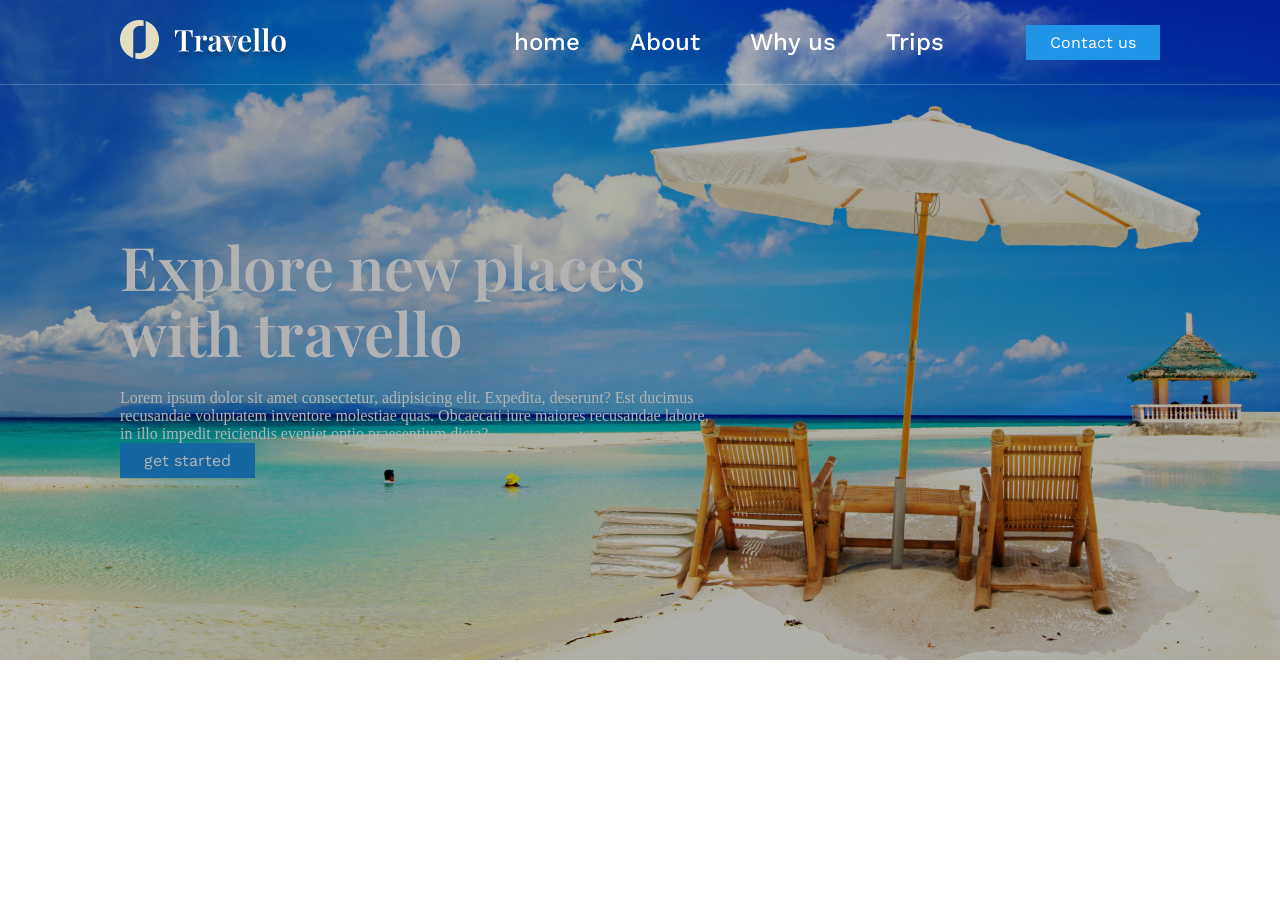
==== index.html @ da033c78 "first commit" ====
<!DOCTYPE html>
<html lang="en">

    <head>
        <meta charset="UTF-8">
        <meta http-equiv="X-UA-Compatible" content="IE=edge">
        <meta name="viewport" content="width=device-width, initial-scale=1.0">
        <title>Homework6</title>
        <link rel="preconnect" href="https://fonts.googleapis.com">
        <link rel="preconnect" href="https://fonts.gstatic.com" crossorigin>
        <link
            href="https://fonts.googleapis.com/css2?family=Playfair+Display:wght@400;500;600;700&family=Work+Sans:wght@400;500;600&display=swap"
            rel="stylesheet">
        <link rel="stylesheet" href="https://cdn.jsdelivr.net/npm/swiper@8/swiper-bundle.min.css" />
        <link rel="stylesheet" href="style.css">
    </head>

    <body>
        <header class="Header1">
            <div class="logo">
                <a href=" ">
                    <img src="./logo.png" alt="">
                </a>
            </div>
            <div class="rightS">
                <nav>
                    <ul>
                        <li><a href=" ">home</a></li>
                        <li><a href=" ">About</a></li>
                        <li><a href=" ">Why us</a></li>
                        <li><a href=" ">Trips</a></li>
                    </ul>
                </nav>
                <div class="buttons">
                    <a href=" "> Contact us</a>
                </div>
            </div>
        </header>
        <section class="hero">
            <figure>
                <img src="./MAINPHOTO.jpg" alt="Travello">
            </figure>
            <div class="MainContent">
                <h1 class="h1">Explore new places with travello</h1>
                <p class="text"> Lorem ipsum dolor sit amet consectetur, adipisicing elit. Expedita, deserunt? Est
                    ducimus
                    recusandae
                    voluptatem inventore molestiae quas. Obcaecati iure maiores recusandae labore, in illo impedit
                    reiciendis eveniet optio praesentium dicta?
                </p>
                <div class="buttons">
                    <a href="#">get started</a>
                </div>
            </div>
        </section>
    </body>

</html>
---- style.css ----
*{  margin: 0;
    box-sizing: border-box;
    padding: 0;
    position: relative;
}
:root{
    --fontSans: "Work Sans", sans-serif;
    --colorWhite: #ffffff;}
.buttons a{
        display: inline-flex;
        align-items: center;
        justify-content: center;
        padding: 8px 24px;
        background-color: #2094E6;
        color: var(--colorWhite);
        font-size: 16px;
        font-family: var(--fontSans);
        text-decoration: none;}

.Header1{
    display: flex;
    align-items: center;
    justify-content: space-between;
    padding: 20px 120px;
    position: absolute;
    top: 0;
    left: 0;
    width: 100%;
    border-bottom: 1px solid rgba(255,255,255, 0.2);
   z-index: 4;   
}
header.Header1 .logo img:hover{
    background-color: beige;
    opacity: 40%;
}
 header.Header1 .rightS nav{
    margin-right: 82px;
 }

.rightS{
    display: flex;
    align-items: center;
}
header.Header1 .rightS nav ul{
    display: flex;
    align-items: center;
    list-style: none;
    gap: 50px;}

header.Header1 .rightS nav ul li a{
    font-size: 24px;
    color: var(--colorWhite);
    font-weight: 500;
    font-family: var(--fontSans);
    text-decoration: none;}

 header.Header1 .rightS nav ul li:hover{
    background-color: rgb(207, 197, 197);
    opacity: 40%;
    }
 header.Header1 .buttons a:hover{
    background-color: rgb(207, 197, 197);
    opacity: 40%;
 }
section.hero{
    display: flex;
    align-items: center;
    min-height: 660px;
}
section.hero::before{
    content:" ";
    display: block;
    position: absolute;
    top: 0;
    left: 0;
    width: 100%;
    height: 100%;
    background-color: rgba(0,0,0, 0.3);
    z-index: 1;
}
 section.hero figure{
  position: absolute;
    top: 0;
    left: 0;
    width: 100%;
    height: 100%;  
}
section.hero figure img{
    height: 100%;
    width: 100%;
    object-fit: cover;
}  
section.hero .MainContent{
    max-width: 592px;
    margin: 150px 0 100px 120px;
    color: var(--colorWhite); 
}
section.hero .MainContent h1{
    font-size: 60px;
    font-family: "Playfair Display", sans-serif;
    font-weight: 600;
    margin-bottom: 24px;
    line-height: 66px;
}
section.hero .MainContent text{
    font-size: 18px;
    font-family: var(--fontSans);
    margin-bottom: 24px;
    line-height: 27px;
}
section.hero .buttons a:hover{
    background-color: rgb(207, 197, 197);
    opacity: 40%;
}
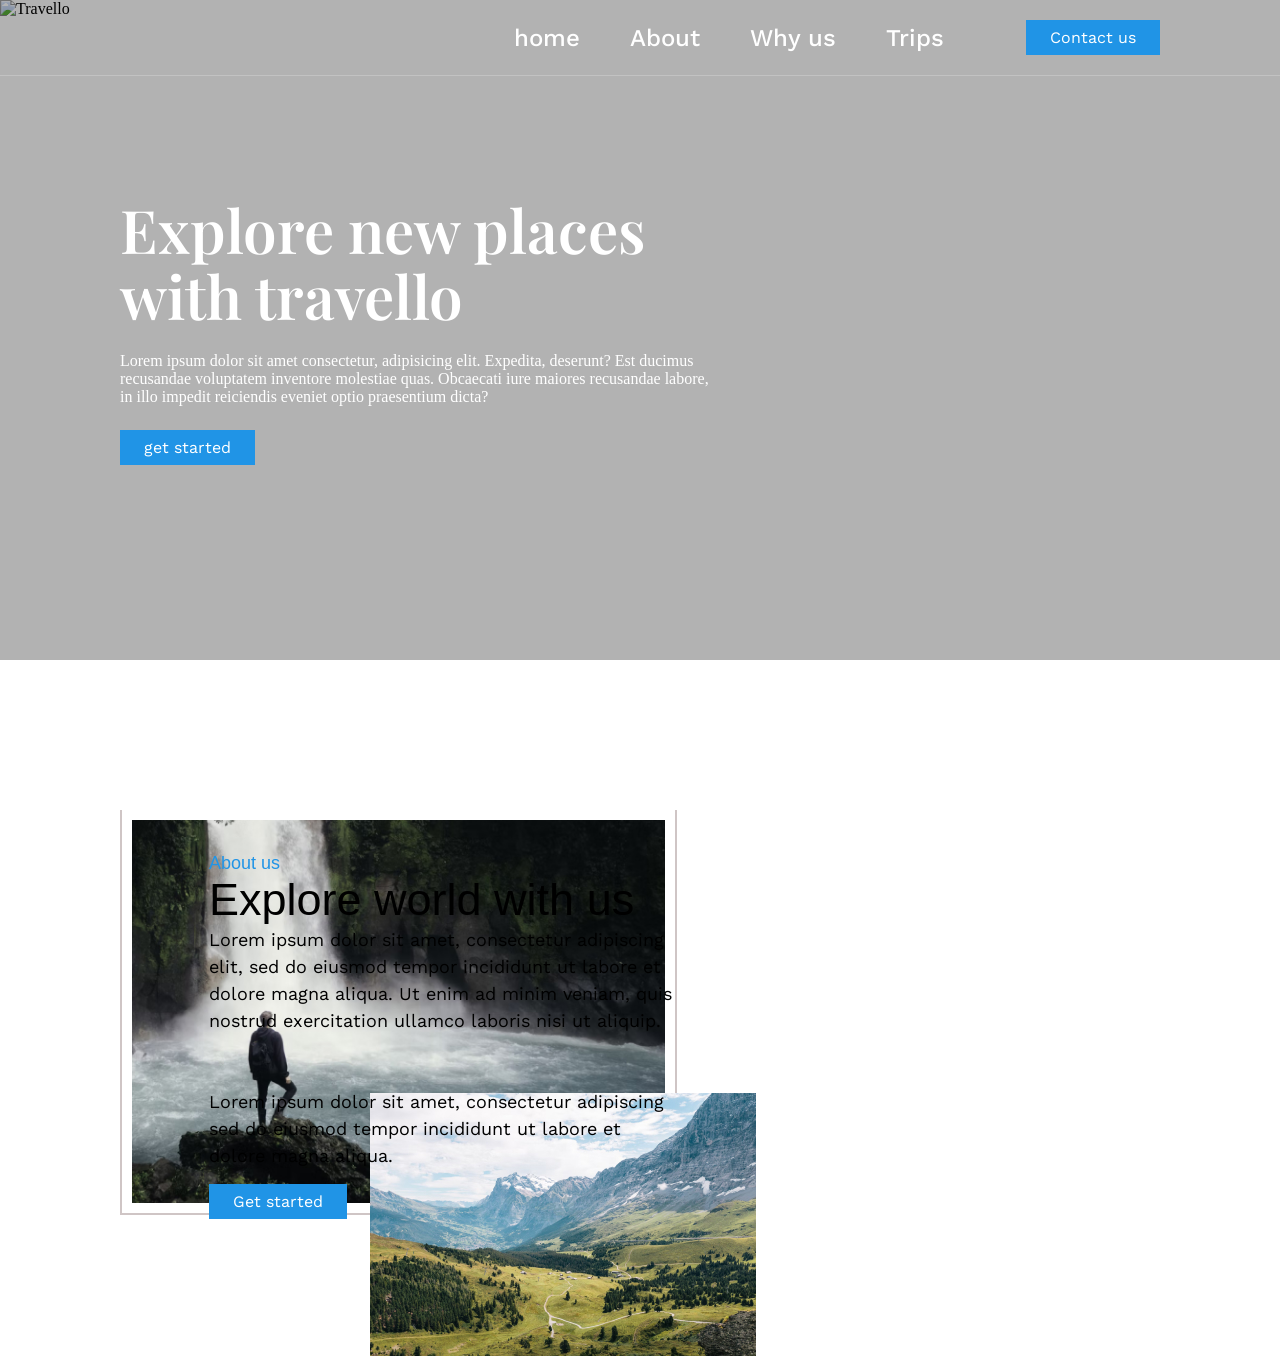
==== commit 4ab542c3: "css-responsive vol1" ====
--- a/index.html
+++ b/index.html
@@ -19,7 +19,7 @@
         <header class="Header1">
             <div class="logo">
                 <a href=" ">
-                    <img src="./logo.png" alt="">
+                    <img src="../Travello/logo.png" alt="">
                 </a>
             </div>
             <div class="rightS">
@@ -38,14 +38,13 @@
         </header>
         <section class="hero">
             <figure>
-                <img src="./MAINPHOTO.jpg" alt="Travello">
+                <img src="../Travello/images/MAINPHOTO.jpg" alt="Travello">
             </figure>
             <div class="MainContent">
-                <h1 class="h1">Explore new places with travello</h1>
+                <h1 class="h1"> Explore new places with travello </h1>
                 <p class="text"> Lorem ipsum dolor sit amet consectetur, adipisicing elit. Expedita, deserunt? Est
-                    ducimus
-                    recusandae
-                    voluptatem inventore molestiae quas. Obcaecati iure maiores recusandae labore, in illo impedit
+                    ducimus recusandae voluptatem inventore molestiae quas. Obcaecati iure maiores recusandae labore, in
+                    illo impedit
                     reiciendis eveniet optio praesentium dicta?
                 </p>
                 <div class="buttons">
@@ -53,6 +52,32 @@
                 </div>
             </div>
         </section>
+
+        <section class="About_us">
+            <div class="images">
+                <img src="./images/imageaboutus2.jpg" id="image2" alt=" ">
+                <img src="./images/imageaboutus3.jpg" id="image3" alt=" ">
+            </div>
+            <div class="text_about_us">
+                <h5 class="h5">About us</h5>
+                <h2 class="about_us_h2">Explore world with us</h2>
+                <p class="about_us_p">Lorem ipsum dolor sit amet, consectetur adipiscing <br> elit, sed do eiusmod
+                    tempor
+                    incididunt ut labore et<br>dolore magna aliqua. Ut enim ad minim veniam, quis <br>nostrud
+                    exercitation
+                    ullamco laboris nisi ut aliquip.<br>
+                    <br>
+                    <br>
+
+                    Lorem ipsum dolor sit amet, consectetur adipiscing <br>sed do eiusmod tempor incididunt ut
+                    labore et <br> dolore magna aliqua.
+                </p>
+                <div class="buttons">
+                    <a href=" ">Get started</a>
+                </div>
+            </div>
+        </section>
+
     </body>
 
 </html>
--- a/style.css
+++ b/style.css
@@ -5,6 +5,7 @@
 }
 :root{
     --fontSans: "Work Sans", sans-serif;
+    --fontDisplay: "Playfair Displya", sans-serif;
     --colorWhite: #ffffff;}
 .buttons a{
         display: inline-flex;
@@ -15,7 +16,15 @@
         color: var(--colorWhite);
         font-size: 16px;
         font-family: var(--fontSans);
-        text-decoration: none;}
+        text-decoration: none;
+    }
+        @media(max-width: 1024px){
+            .buttons a{
+                font-size: 14px;
+                background-color: #2279b8;
+                padding: 4px 12px;
+            }
+        }
 
 .Header1{
     display: flex;
@@ -29,9 +38,21 @@
     border-bottom: 1px solid rgba(255,255,255, 0.2);
    z-index: 4;   
 }
+@media(max-width: 1024px){
+    .Header1{
+        padding: 10px;
+    }
+}
 header.Header1 .logo img:hover{
     background-color: beige;
     opacity: 40%;
+}
+@media(max-width: 1024px){
+    .header.Header1 .logo{
+    left: 0;
+    display: flex;
+    align-items: flex-start;
+    }
 }
  header.Header1 .rightS nav{
     margin-right: 82px;
@@ -41,12 +62,18 @@
     display: flex;
     align-items: center;
 }
+
 header.Header1 .rightS nav ul{
     display: flex;
     align-items: center;
     list-style: none;
-    gap: 50px;}
-
+    gap: 50px;
+}
+@media(max-width: 1024px){
+    header.Header1 .rightS nav {
+        display: none;
+    }
+}
 header.Header1 .rightS nav ul li a{
     font-size: 24px;
     color: var(--colorWhite);
@@ -67,6 +94,13 @@
     align-items: center;
     min-height: 660px;
 }
+@media(max-width: 1024px){
+    .section.hero{
+        align-items: flex-start;
+        margin-left: 10px;
+    }
+}
+
 section.hero::before{
     content:" ";
     display: block;
@@ -79,12 +113,13 @@
     z-index: 1;
 }
  section.hero figure{
-  position: absolute;
+    position: absolute;
     top: 0;
     left: 0;
     width: 100%;
     height: 100%;  
 }
+
 section.hero figure img{
     height: 100%;
     width: 100%;
@@ -92,9 +127,16 @@
 }  
 section.hero .MainContent{
     max-width: 592px;
-    margin: 150px 0 100px 120px;
     color: var(--colorWhite); 
-}
+    z-index: 1;
+    margin-left: 120px;
+}
+@media(max-width: 1024px){
+    section.hero .MainContent{
+        margin-left: 10px;
+    }
+}
+
 section.hero .MainContent h1{
     font-size: 60px;
     font-family: "Playfair Display", sans-serif;
@@ -102,13 +144,91 @@
     margin-bottom: 24px;
     line-height: 66px;
 }
-section.hero .MainContent text{
+@media(max-width: 1024px){
+    section.hero .MainContent h1{
+        font-size: 30px;
+        font-weight: 500;
+        margin-bottom: 20px;
+        line-height: 33px;
+    }
+
+}
+section.hero.MainContent text{
     font-size: 18px;
     font-family: var(--fontSans);
     margin-bottom: 24px;
     line-height: 27px;
 }
+@media(max-width: 1024px){
+.section.hero.MainContent text{
+   margin-bottom: 30px;
+}
+}
+section.hero .buttons{
+    padding-top: 24px;
+}
 section.hero .buttons a:hover{
     background-color: rgb(207, 197, 197);
     opacity: 40%;
+}
+
+.About_us{
+    padding-top: 150px;
+    display: flex;
+    width: 100%;
+}
+
+.images{
+    position: relative;
+    left: 120px;
+    width: 700px;
+    gap: 50px;
+}
+
+#image2{
+    width: 557px;
+    height: 405px;
+    padding: 10px 10px 10px 10px;
+    border: 2px solid rgb(207, 197, 197);
+    border-top: none;
+}
+
+#image3{
+    width: 386px;
+    height: 263px;
+    position: absolute;
+    left: 250px;
+    top: 283px;
+}
+
+.text_about_us{
+    width: auto;
+    position:absolute;
+    right: 608px;
+    top: 208px;
+}
+.h5{
+    color: #2094E6;
+    font-family: var(--fontDisplay);
+    font-weight: 500;
+    font-size: 18px;
+    bottom: 15px;
+
+}
+.about_us_h2{
+    font-family: var(--fontDisplay);
+    font-weight: 500;
+    font-size: 45px;
+    bottom: 15px;
+}
+.about_us_p{
+    font-family: var(--fontSans);
+    font-size: 18px;
+    font-weight: 400;
+    line-height: 27px;
+    bottom: 15px;
+}
+section.About_us .buttons a:hover{
+    background-color: rgb(207, 197, 197);
+    opacity: 40%;
 }
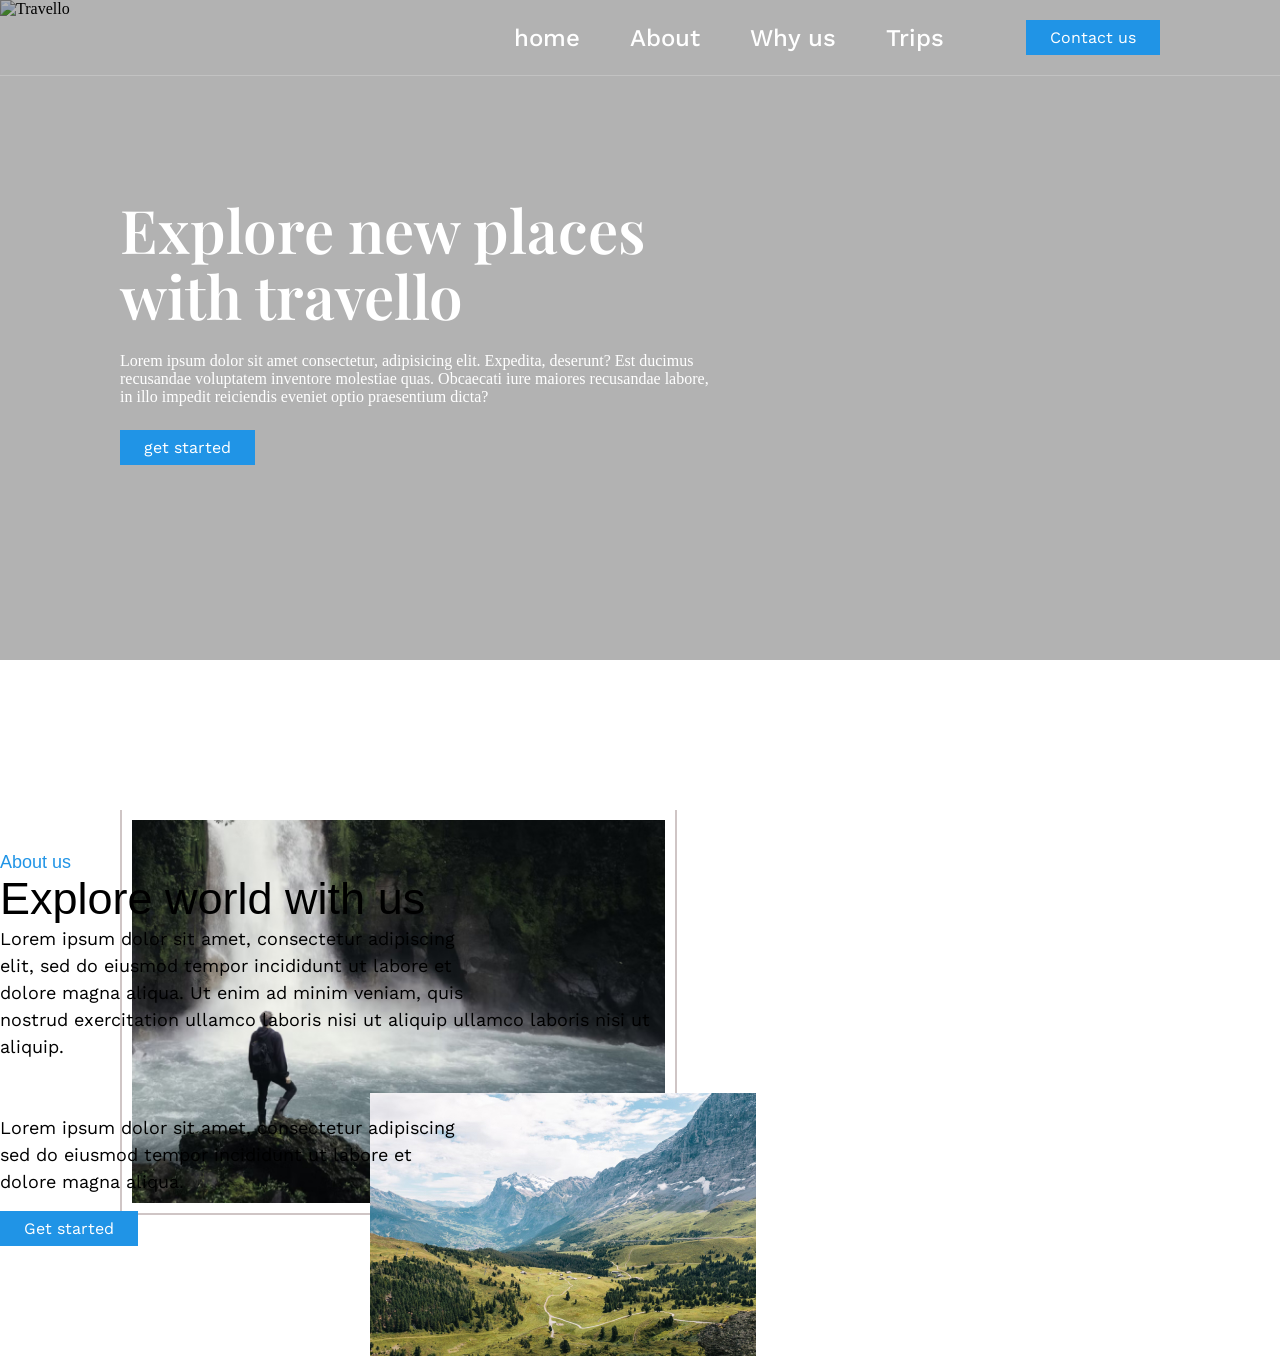
==== commit a11a00ce: "last Change today:)" ====
--- a/index.html
+++ b/index.html
@@ -64,11 +64,10 @@
                 <p class="about_us_p">Lorem ipsum dolor sit amet, consectetur adipiscing <br> elit, sed do eiusmod
                     tempor
                     incididunt ut labore et<br>dolore magna aliqua. Ut enim ad minim veniam, quis <br>nostrud
-                    exercitation
+                    exercitation ullamco laboris nisi ut aliquip
                     ullamco laboris nisi ut aliquip.<br>
                     <br>
                     <br>
-
                     Lorem ipsum dolor sit amet, consectetur adipiscing <br>sed do eiusmod tempor incididunt ut
                     labore et <br> dolore magna aliqua.
                 </p>
--- a/style.css
+++ b/style.css
@@ -212,21 +212,21 @@
     font-family: var(--fontDisplay);
     font-weight: 500;
     font-size: 18px;
-    bottom: 15px;
+    bottom: 16px;
 
 }
 .about_us_h2{
     font-family: var(--fontDisplay);
     font-weight: 500;
     font-size: 45px;
-    bottom: 15px;
+    bottom: 16px;
 }
 .about_us_p{
     font-family: var(--fontSans);
     font-size: 18px;
     font-weight: 400;
     line-height: 27px;
-    bottom: 15px;
+    bottom: 16px;
 }
 section.About_us .buttons a:hover{
     background-color: rgb(207, 197, 197);
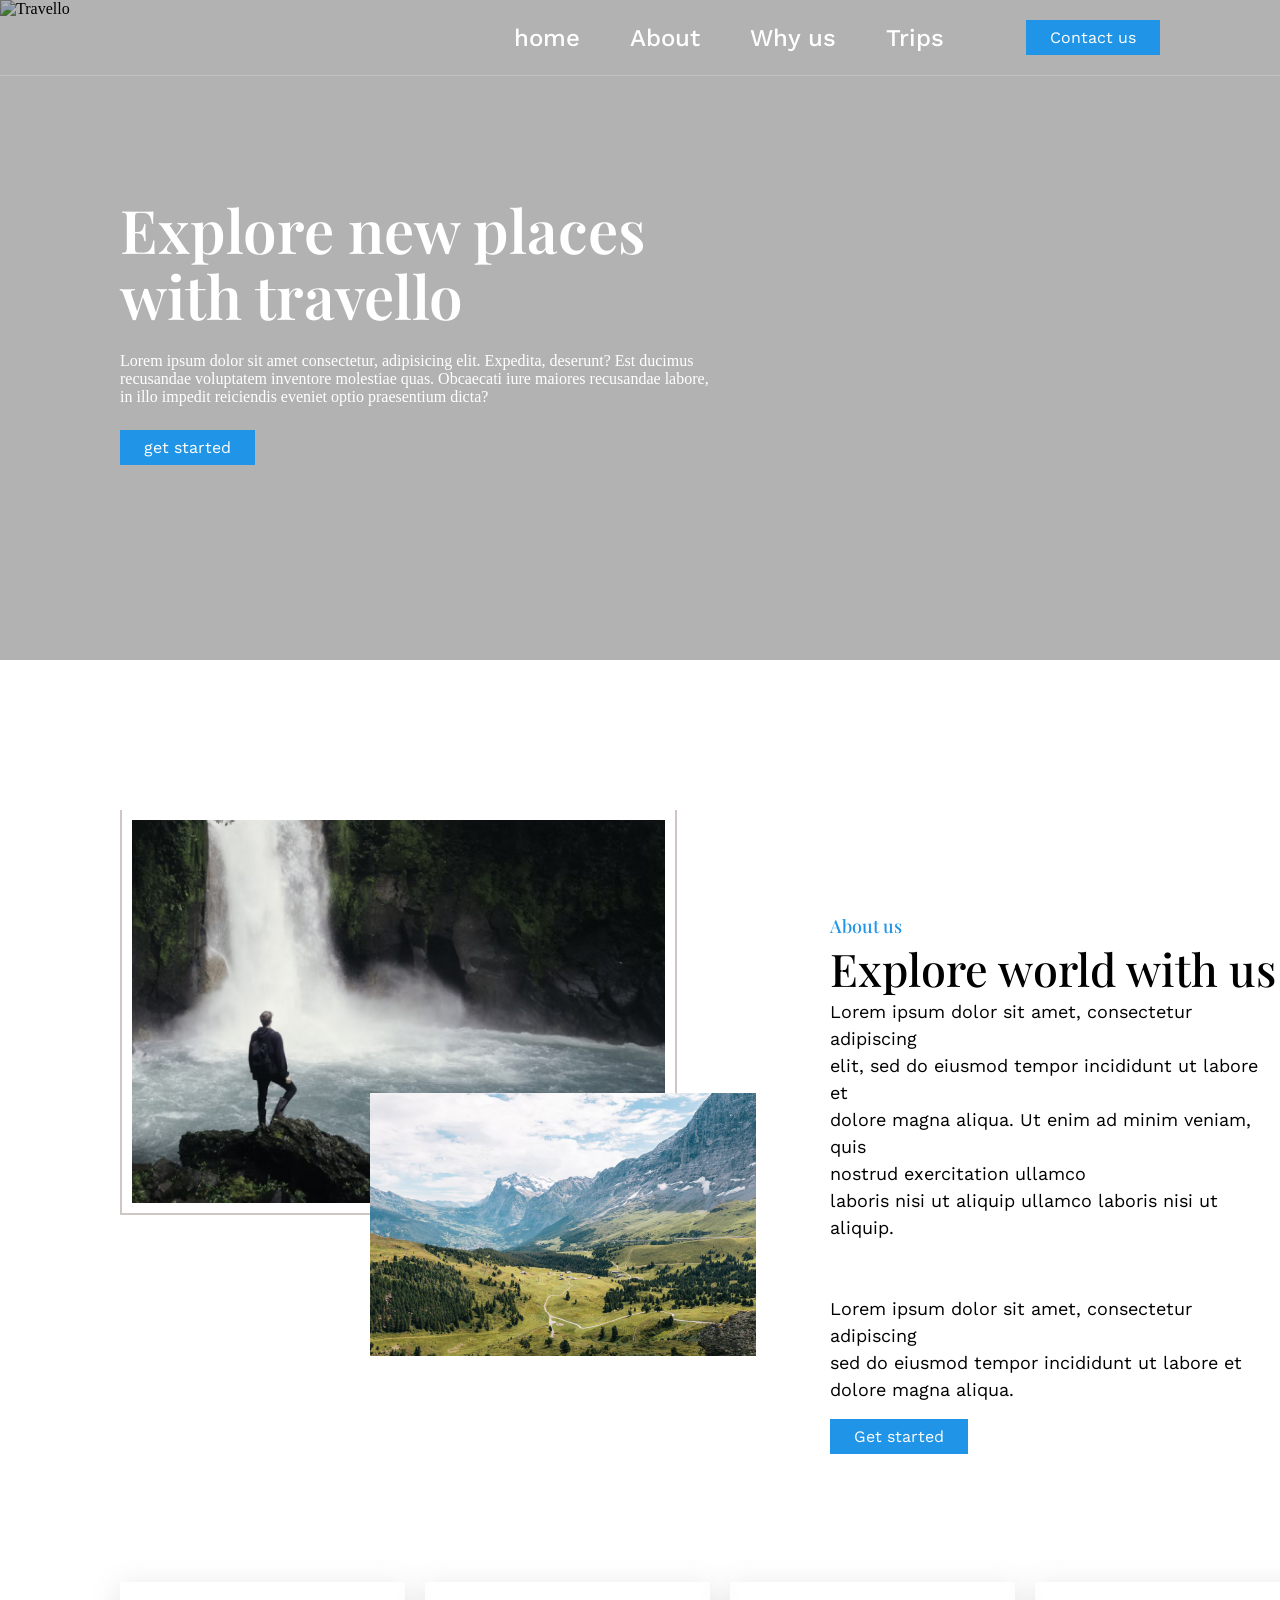
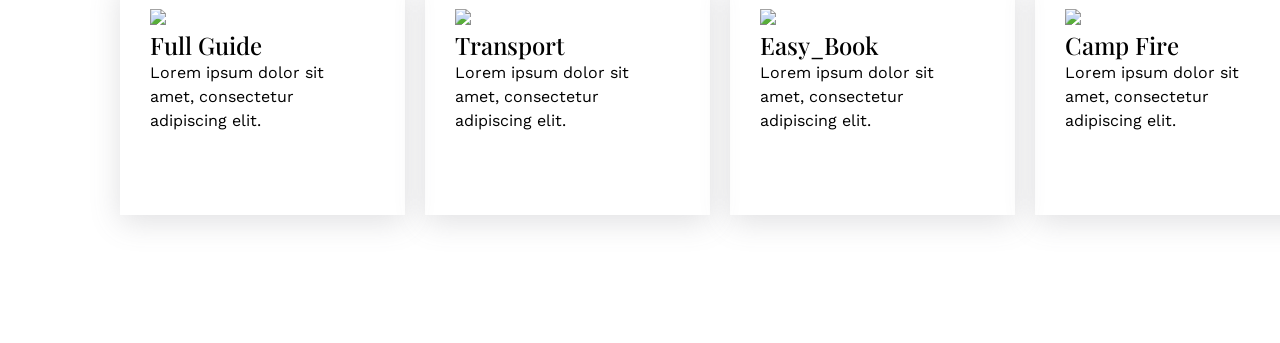
==== commit d5365d91: "Annimation/responsive" ====
--- a/index.html
+++ b/index.html
@@ -53,29 +53,63 @@
             </div>
         </section>
 
-        <section class="About_us">
-            <div class="images">
-                <img src="./images/imageaboutus2.jpg" id="image2" alt=" ">
-                <img src="./images/imageaboutus3.jpg" id="image3" alt=" ">
-            </div>
-            <div class="text_about_us">
-                <h5 class="h5">About us</h5>
-                <h2 class="about_us_h2">Explore world with us</h2>
-                <p class="about_us_p">Lorem ipsum dolor sit amet, consectetur adipiscing <br> elit, sed do eiusmod
-                    tempor
-                    incididunt ut labore et<br>dolore magna aliqua. Ut enim ad minim veniam, quis <br>nostrud
-                    exercitation ullamco laboris nisi ut aliquip
-                    ullamco laboris nisi ut aliquip.<br>
-                    <br>
-                    <br>
-                    Lorem ipsum dolor sit amet, consectetur adipiscing <br>sed do eiusmod tempor incididunt ut
-                    labore et <br> dolore magna aliqua.
-                </p>
-                <div class="buttons">
-                    <a href=" ">Get started</a>
+        <DIV class="Container">
+            <section class="About_us">
+                <div class="images">
+                    <img src="./images/imageaboutus2.jpg" id="image2" alt=" ">
+                    <img src="./images/imageaboutus3.jpg" id="image3" alt=" ">
                 </div>
-            </div>
+                <div class="text_about_us">
+                    <h5 class="h5">About us</h5>
+                    <h2 class="about_us_h2">Explore world with us</h2>
+                    <p class="about_us_p">Lorem ipsum dolor sit amet, consectetur adipiscing <br> elit, sed do eiusmod
+                        tempor
+                        incididunt ut labore et<br>dolore magna aliqua. Ut enim ad minim veniam, quis <br>nostrud
+                        exercitation ullamco <br>laboris nisi ut aliquip
+                        ullamco laboris nisi ut aliquip.<br>
+                        <br>
+                        <br>
+                        Lorem ipsum dolor sit amet, consectetur adipiscing <br>sed do eiusmod tempor incididunt ut
+                        labore et <br> dolore magna aliqua.
+                    </p>
+                    <div class="buttons">
+                        <a href=" ">Get started</a>
+                    </div>
+                </div>
+        </div>
         </section>
+        <div class="Container">
+            <section class="benefits">
+                <div class="Full_Guide">
+                    <img class="benefitlogos" src="./images/passport.png" alt=" ">
+                    <h2 class="Benefits_h2">Full Guide</h2class>
+                        <p class="Benefits_p">Lorem ipsum dolor sit amet, consectetur adipiscing elit.</p>
+
+                </div>
+                <div class="Transport">
+                    <img class="benefitlogos" src="./images/transport.png" alt=" ">
+                    <h2 class="Benefits_h2">Transport</h2>
+                    <p class="Benefits_p">Lorem ipsum dolor sit amet, consectetur adipiscing elit.</p>
+
+                </div>
+                <div class="Easy_Book">
+                    <img class="benefitlogos" src="./images/card.png" alt=" ">
+                    <h2 class="Benefits_h2">Easy_Book</h2>
+                    <p class="Benefits_p">Lorem ipsum dolor sit amet, consectetur adipiscing elit.</pclass>
+
+                </div>
+                <div class="Camp_Fire">
+                    <img class="benefitlogos" src="./images/camp.png" alt=" ">
+                    <h2 class="Benefits_h2">Camp Fire</h2>
+                    <p class="Benefits_p">Lorem ipsum dolor sit amet, consectetur adipiscing elit.</p>
+
+                </div>
+
+        </div>
+        </section>
+
+        </div>
+
 
     </body>
 
--- a/style.css
+++ b/style.css
@@ -5,7 +5,7 @@
 }
 :root{
     --fontSans: "Work Sans", sans-serif;
-    --fontDisplay: "Playfair Displya", sans-serif;
+    --fontDisplay: "Playfair Display", sans-serif;
     --colorWhite: #ffffff;}
 .buttons a{
         display: inline-flex;
@@ -176,14 +176,31 @@
     padding-top: 150px;
     display: flex;
     width: 100%;
+    gap: 150px;
+}
+@media(max-width: 1024px){
+    .About_us{
+        gap: 0;
+        flex-direction: column;
+        padding-top: 60px;
+    }
 }
 
 .images{
     position: relative;
     left: 120px;
     width: 700px;
-    gap: 50px;
-}
+}
+ @media(max-width: 1024px){
+    .images{
+        display: flex;
+        justify-content: flex-start;
+        flex-direction: row;    
+        width: 100%;
+        left: 0;
+
+    }
+ }
 
 #image2{
     width: 557px;
@@ -192,6 +209,12 @@
     border: 2px solid rgb(207, 197, 197);
     border-top: none;
 }
+@media(max-width: 1024px){
+    #image2{
+        height: 255px;
+        width: 50%;
+    }
+}
 
 #image3{
     width: 386px;
@@ -200,13 +223,28 @@
     left: 250px;
     top: 283px;
 }
-
+@media(max-width: 1024px){
+    #image3{
+     position: relative;
+     left: 0;
+     top: 0;
+     height: 255px;
+     width: 50%;
+    }
+}
 .text_about_us{
-    width: auto;
-    position:absolute;
-    right: 608px;
-    top: 208px;
-}
+        max-width: 800px;
+        padding-top: 120px;
+        display: flex;
+        flex-direction: column;}
+        
+ @media(max-width: 1024px){
+    .text_about_us{
+        padding-top: 120px;
+        margin-left: 10px;
+    }
+ }
+
 .h5{
     color: #2094E6;
     font-family: var(--fontDisplay);
@@ -231,4 +269,113 @@
 section.About_us .buttons a:hover{
     background-color: rgb(207, 197, 197);
     opacity: 40%;
+}
+.Container{
+    margin: 0 auto;
+
+    width: 100%;
+    perspective: 1000px;
+    perspective-origin: 25%;
+}
+
+section.benefits{
+    display: flex;
+    align-items: center;
+    justify-content: flex-start;
+    padding-top: 128px;
+    margin-left: 120px;
+    margin-right: 120px;
+    padding-bottom: 128px;
+    width: 1440px;
+    gap: 20px;
+}
+@media(max-width: 1024px){
+    section.benefits{
+        margin-left: 10px;
+        flex-direction: column;
+        align-items: flex-start;
+        gap: 0;
+        width: 100%;
+        margin-top: 20px;
+    }
+}
+.benefitlogos{
+    width: 50px;
+    height: 50px;
+    left: 0;
+    top: 0;
+}
+.Full_Guide{
+    height: 233px ;
+    width: 285px;
+    box-shadow: 0px 7px 29px 0px #64646F33;
+    padding: 27px 44px 28px 30px;
+}
+@media(max-width: 1024px){
+    .Full_Guide{
+        width: 100%;
+    }
+}
+
+.Transport{
+    height: 233px ;
+    width: 285px;
+    box-shadow: 0px 7px 29px 0px #64646F33;
+    padding: 27px 44px 28px 30px;
+}
+@media(max-width: 1024px){
+    .Transport{
+        width: 100%;
+    }}
+.Easy_Book{
+    height: 233px ;
+    width: 285px;
+    box-shadow: 0px 7px 29px 0px #64646F33;
+    padding: 27px 44px 28px 30px;
+}
+@media(max-width: 1024px){
+    .Easy_Book{
+        width: 100%;
+    }}
+
+.Camp_Fire{
+    height: 233px ;
+    width: 285px;
+    box-shadow: 0px 7px 29px 0px #64646F33;
+    padding: 27px 44px 28px 30px;
+}
+@media(max-width: 1024px){
+    .Camp_Fire{
+        width: 100%;
+    }}
+.Benefits_p{
+    font-family: var(--fontSans);
+font-size: 16px;
+font-weight: 400;
+line-height: 24px;
+letter-spacing: 0em;
+}
+.Benefits_h2{
+    font-family: var(--fontDisplay);
+font-size: 24px;
+font-weight: 500;
+line-height: 32px;
+letter-spacing: 0em;
+
+}
+.Full_Guide:hover{
+    transform: rotatex(30deg) skew(-10deg); 
+    transition: 1s;
+}
+.Transport:hover{
+    transform: rotatex(30deg) skew(-10deg); 
+    transition: 1s;
+}
+.Easy_Book:hover{
+    transform: rotatex(30deg) skew(-10deg); 
+    transition: 1s;
+}
+.Camp_Fire:hover{
+    transform: rotatex(30deg) skew(-10deg); 
+    transition: 1s;
 }
